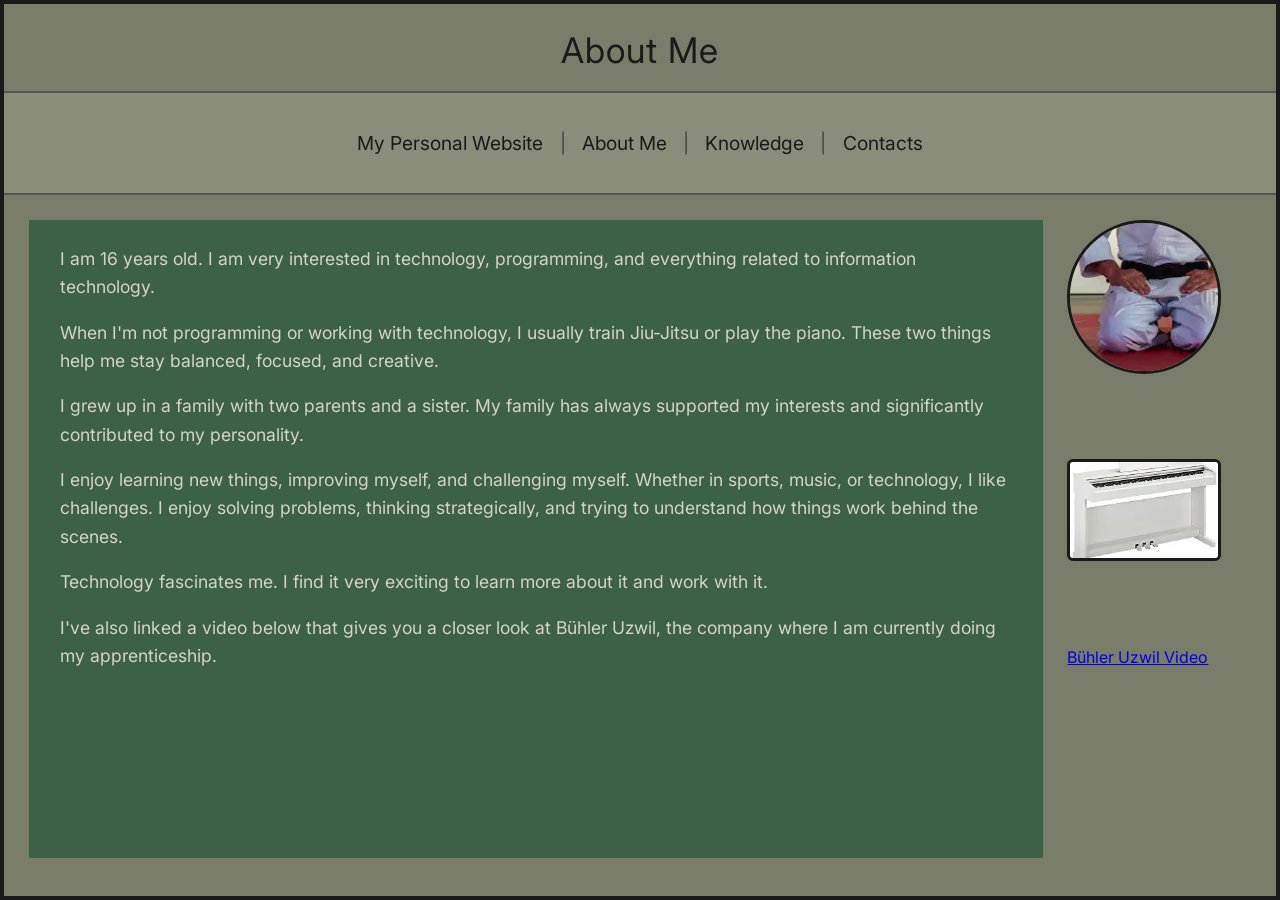
==== AboutMe.html @ 20c53715 "1" ====
<!DOCTYPE html>
<html lang="de">
<head>
  <meta charset="UTF-8" />
  <title>My Personal Website</title>
  <link rel="stylesheet" href="Projektauftrag.css" />
  <link href="https://fonts.googleapis.com/css2?family=Inter:wght@400;600&display=swap" rel="stylesheet">

</head>
<body>
  <div class="wrapper">
    <header>
      <h1>About Me</h1>
    </header>

     <nav>
      <a href="MyPersonalWebsite.html">My Personal Website</a>
      <span>|</span>
      <a href="AboutMe.html">About Me</a>
      <span>|</span>
      <a href="Knowledge.html">Knowledge</a>
      <span>|</span>
      <a href="Contacts.html">Contacts</a>
    </nav>
    <main>
  <div class="content-row">
    
    <div class="intro-box">
      
<p>I am 16 years old. I am very interested in technology, programming, and everything related to information technology.</p>
<p>When I'm not programming or working with technology, I usually train Jiu-Jitsu or play the piano. These two things help me stay balanced, focused, and creative.</p>
<p>I grew up in a family with two parents and a sister. My family has always supported my interests and significantly contributed to my personality.</p>
<p>I enjoy learning new things, improving myself, and challenging myself. Whether in sports, music, or technology, I like challenges. I enjoy solving problems, thinking strategically, and trying to understand how things work behind the scenes.</p>
<p>Technology fascinates me. I find it very exciting to learn more about it and work with it.</p>
<p>I've also linked a video below that gives you a closer look at Bühler Uzwil, the company where I am currently doing my apprenticeship.</p>

  </div>

    <div class="photo-column">
      <div class="photo-box oval">
        <img src="Bild.webp" alt="Mein Bild" />
      </div>
      <div class="photo-box rect">
        <img src="EPiano.webp" alt="Photo 1" />
      </div>
       <div class="videolink">
        <a href="https://www.youtube.com/watch?v=l0rU6ODYxSk">Bühler Uzwil Video</a>
      </div>
    </div>

  </div>
</main>
  </div>
</body>
</html>
---- Projektauftrag.css ----
* {
  margin: 0;
  padding: 0;
  box-sizing: border-box;
}

html, body {
  height: 100%;
}

body {
  background-color: #7a7d6a;
  font-family: 'Inter', sans-serif;
  min-height: 100vh;
  display: flex;
  flex-direction: column;
}

.wrapper {
  width: 100%;
  flex: 1;
  display: flex;
  flex-direction: column;
  border: 4px solid #1a1a1a;
  background-color: #7a7d6a;
}

header {
  background-color: #7a7d6a;
  text-align: center;
  padding: 2% 2% 1.5%;
  border-bottom: 2px solid #555;
}

header h1 {
  font-size: clamp(1.2rem, 3vw, 2.2rem);
  font-weight: normal;
  color: #1a1a1a;
  letter-spacing: 0.03em;
}

nav {
  background-color: #8a8d7a;
  text-align: center;
  padding: 3% 2%;
  border-bottom: 2px solid #555;
}

nav a {
  color: #1a1a1a;
  text-decoration: none;
  font-size: 1.2em;
  margin: 0 1%;
}

nav a:hover {
  text-decoration: underline;
}

nav span {
  color: #444;
  font-size: 1.2em;
}

main {
  padding: 2% 2% 3%;
  background-color: #7a7d6a;
  flex: 1;
}

.content-row {
  display: flex;
  gap: 2%;
  height: 100%;
  align-items: flex-start;
}

.intro-box {
  background-color: #3d6145;
  padding: 2% 2.5%;
  color: #d4d4c8;
  font-size: clamp(0.9rem, 1.5vw, 1.1rem);
  line-height: 1.6;
  flex: 1;
  height: 100%;
  width: 100%;
}

.intro-box p + p {
  margin-top: 1em;
}

.intro-box ul {
  margin-top: 2em;
}

.form-hint {
  margin-top: 1.5em;
  color: #d4d4c8;
}

.ContactsImages {
  background-color: #3d6145;
  padding: 1.5%;
  color: #d4d4c8;
  display: flex;
  flex-direction: column;
  gap: 1em;
  height: 100%;
}

.photo-box img {
  width: 100%;
  height: 100%;
  object-fit: cover;
  display: block;
}

.photo-column {
  display: flex;
  flex-direction: column;
  justify-content: space-between;
  height: 70%;
  min-width: 15%;
}

.photo-box.oval {
  width: clamp(100px, 12vw, 180px);
  height: clamp(100px, 12vw, 180px);
  border-radius: 50%;
  overflow: hidden;
  background-color: #3d6145;
  border: 3px solid #1a1a1a;
}

.photo-box.rect {
  width: clamp(100px, 12vw, 180px);
  height: clamp(70px, 8vw, 130px);
  border-radius: 6px;
  overflow: hidden;
  background-color: #3d6145;
  border: 3px solid #1a1a1a;
}

.side-column {
  display: flex;
  flex-direction: column;
  gap: 1em;
  width: 20%;
  min-width: 15%;
}

.side-box {
  background-color: #3d6145;
  padding: 1.5%;
  color: #d4d4c8;
  font-size: clamp(0.85rem, 1.3vw, 1rem);
  line-height: 1.6;
  flex: 1;
  width: 100%;
  height: 100%;
}

form {
  display: flex;
  flex-direction: column;
  gap: 0.8em;
  margin-top: 3em;
}

.form-group {
  display: flex;
  flex-direction: column;
  gap: 0.3em;
}

.form-group label {
  color: #d4d4c8;
  font-size: 0.9em;
}

.form-group input,
.form-group textarea {
  background-color: #2e4f36;
  border: 1px solid #5a7a62;
  color: #eceee4;
  padding: 0.5em 0.8em;
  border-radius: 4px;
  font-family: 'Inter', sans-serif;
  font-size: 1em;
}

.form-group input::placeholder,
.form-group textarea::placeholder {
  color: #8aaa90;
}

button[type="submit"] {
  background-color: #2e4f36;
  color: #eceee4;
  border: 1px solid #5a7a62;
  padding: 0.6em 1.5em;
  border-radius: 4px;
  cursor: pointer;
  font-family: 'Inter', sans-serif;
  font-size: 1em;
  align-self: flex-start;
  width: auto;
}

button[type="submit"]:hover {
  background-color: #3d6145;
}

@media (max-width: 768px) {
  nav a, nav span { font-size: 1.2em; }

  .content-row { flex-direction: column; }

  .photo-column {
    flex-direction: row;
    justify-content: center;
    width: 100%;
    min-width: unset;
  }

  .side-column {
    width: 100%;
    min-width: unset;
    flex-direction: row;
  }

  .intro-box { font-size: 0.95rem; }
}

@media (max-width: 480px) {
  nav { padding: 3% 2%; }

  nav a {
    font-size: 1.2em;
    display: inline-block;
    margin: 2% 3%;
  }

  nav span { font-size: 1.2em; }

  .content-row {
    flex-direction: column;
    gap: 4%;
  }

  .photo-column {
    flex-direction: row;
    justify-content: center;
    width: 100%;
    min-width: unset;
  }

  .intro-box {
    padding: 4% 3%;
    line-height: 1.8;
    color: #eceee4;
  }
}

@media (max-width: 360px) {
  nav a { margin: 2% 2%; }

  .photo-column {
    flex-direction: column;
    align-items: center;
  }
}
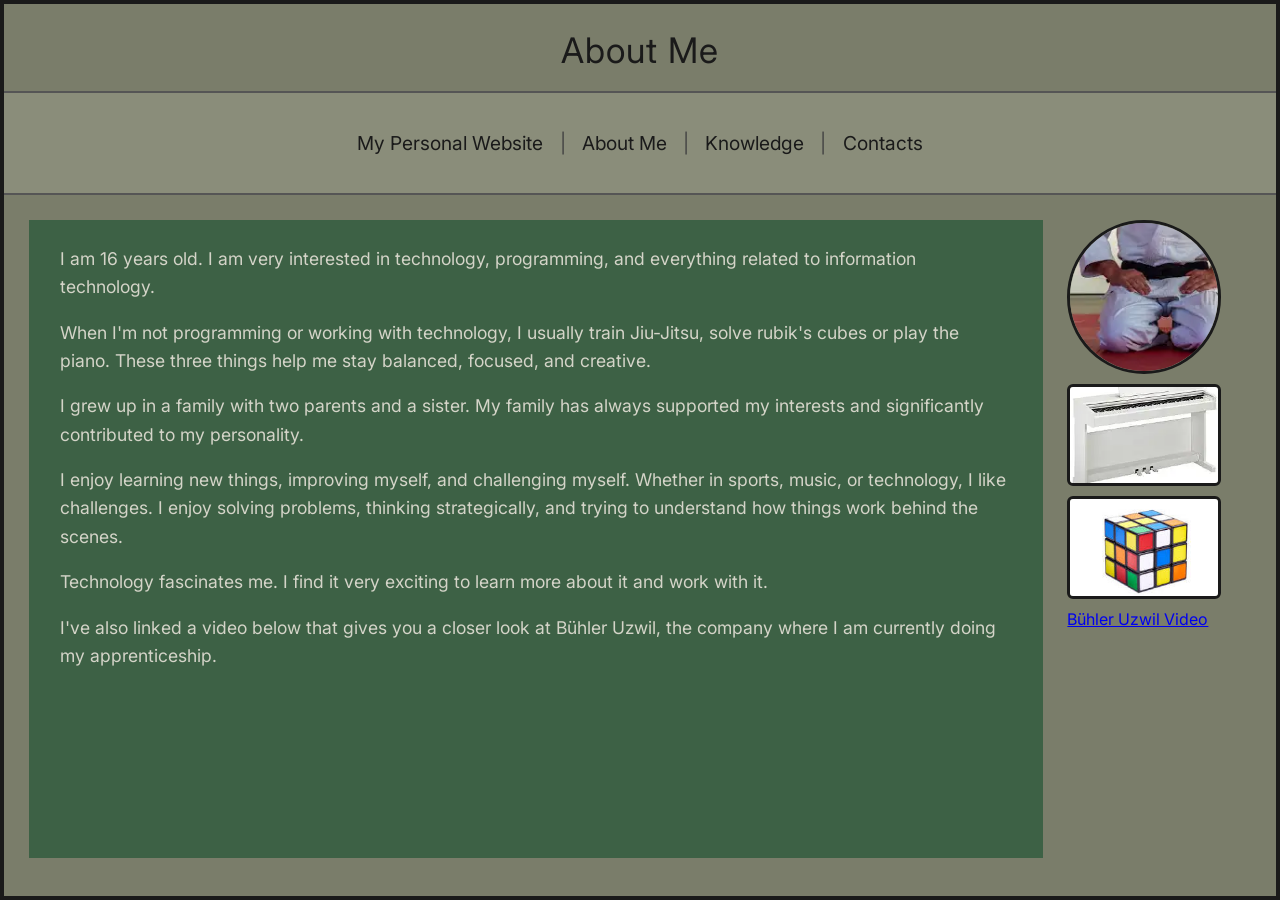
==== commit 73137d82: "Letzte Änderungen vorgenommen" ====
--- a/AboutMe.html
+++ b/AboutMe.html
@@ -28,7 +28,7 @@
     <div class="intro-box">
       
 <p>I am 16 years old. I am very interested in technology, programming, and everything related to information technology.</p>
-<p>When I'm not programming or working with technology, I usually train Jiu-Jitsu or play the piano. These two things help me stay balanced, focused, and creative.</p>
+<p>When I'm not programming or working with technology, I usually train Jiu-Jitsu, solve rubik's cubes or play the piano. These three things help me stay balanced, focused, and creative.</p>
 <p>I grew up in a family with two parents and a sister. My family has always supported my interests and significantly contributed to my personality.</p>
 <p>I enjoy learning new things, improving myself, and challenging myself. Whether in sports, music, or technology, I like challenges. I enjoy solving problems, thinking strategically, and trying to understand how things work behind the scenes.</p>
 <p>Technology fascinates me. I find it very exciting to learn more about it and work with it.</p>
@@ -43,6 +43,9 @@
       <div class="photo-box rect">
         <img src="EPiano.webp" alt="Photo 1" />
       </div>
+      <div class="photo-box rect">
+        <img src="Zauberwürfel.jpg" alt="Photo 1" />
+      </div>
        <div class="videolink">
         <a href="https://www.youtube.com/watch?v=l0rU6ODYxSk">Bühler Uzwil Video</a>
       </div>
--- a/Projektauftrag.css
+++ b/Projektauftrag.css
@@ -120,10 +120,9 @@
   display: flex;
   flex-direction: column;
   justify-content: space-between;
-  height: 70%;
+  gap: 10px;
   min-width: 15%;
 }
-
 .photo-box.oval {
   width: clamp(100px, 12vw, 180px);
   height: clamp(100px, 12vw, 180px);
@@ -145,20 +144,22 @@
 .side-column {
   display: flex;
   flex-direction: column;
-  gap: 1em;
+  gap: 20px;
   width: 20%;
   min-width: 15%;
+  height: 100%
 }
 
 .side-box {
   background-color: #3d6145;
-  padding: 1.5%;
+  padding: 10px;
   color: #d4d4c8;
   font-size: clamp(0.85rem, 1.3vw, 1rem);
   line-height: 1.6;
   flex: 1;
   width: 100%;
   height: 100%;
+  gap: 20px;
 }
 
 form {
@@ -270,4 +271,69 @@
     flex-direction: column;
     align-items: center;
   }
+}
+
+
+@media (max-width: 768px) {
+  nav a, nav span { font-size: 1.2em; }
+
+  .content-row { flex-direction: column; }
+
+  .photo-column {
+    flex-direction: row;
+    justify-content: center;
+    width: 100%;
+    min-width: unset;
+  }
+
+  .side-column {
+    width: 100%;
+    min-width: unset;
+    flex-direction: row;
+  }
+
+  .intro-box { font-size: 0.95rem; }
+
+  .side-box { height: auto; }
+}
+
+@media (max-width: 480px) {
+  nav { padding: 3% 2%; }
+
+  nav a {
+    font-size: 1.2em;
+    display: inline-block;
+    margin: 2% 3%;
+  }
+
+  nav span { font-size: 1.2em; }
+
+  .content-row {
+    flex-direction: column;
+    gap: 4%;
+  }
+
+  .photo-column {
+    flex-direction: row;
+    justify-content: center;
+    width: 100%;
+    min-width: unset;
+  }
+
+  .intro-box {
+    padding: 4% 3%;
+    line-height: 1.8;
+    color: #eceee4;
+  }
+
+  .side-column { flex-direction: column; }
+}
+
+@media (max-width: 360px) {
+  nav a { margin: 2% 2%; }
+
+  .photo-column {
+    flex-direction: column;
+    align-items: center;
+  }
 }
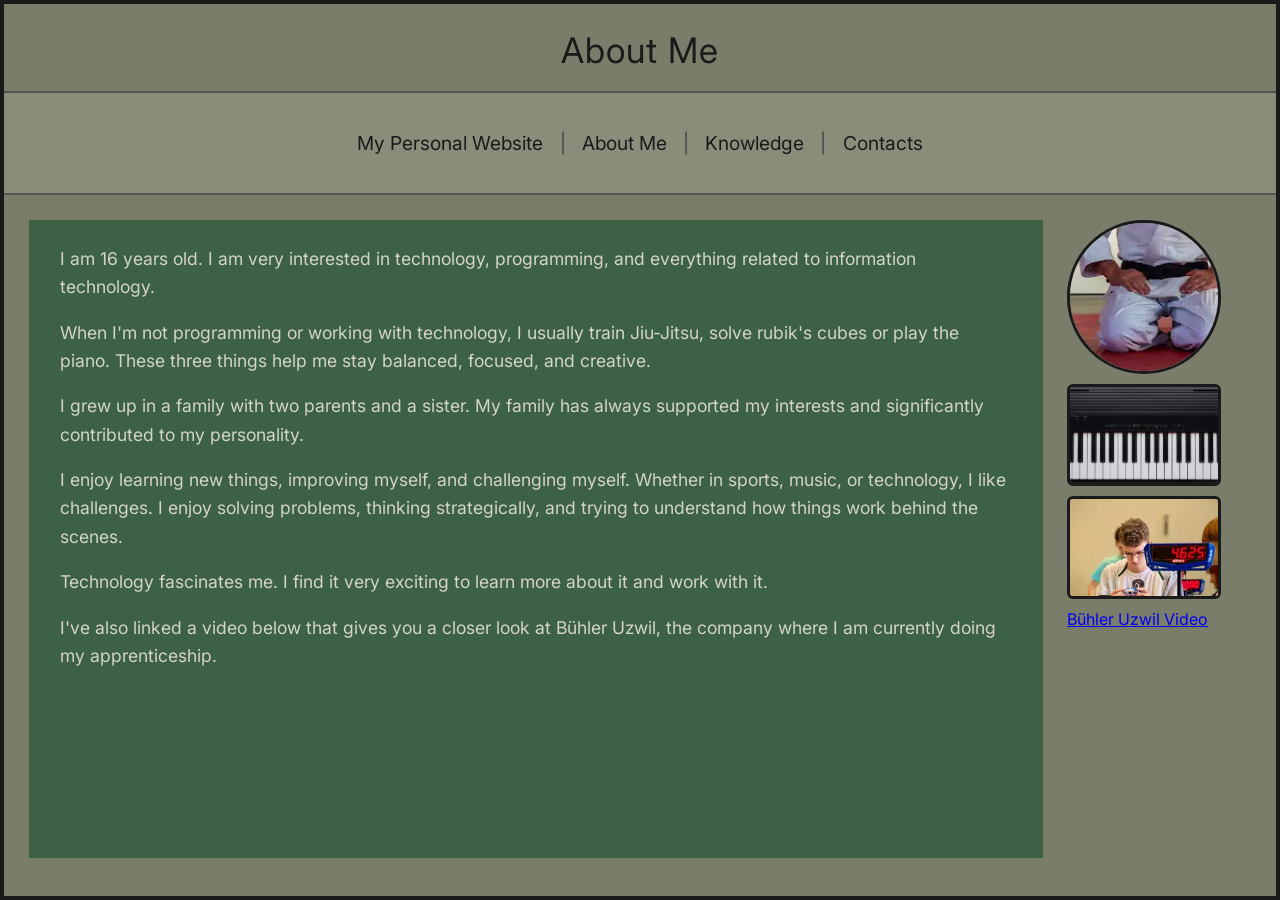
==== commit c909ee2d: "Bilder verändert" ====
--- a/AboutMe.html
+++ b/AboutMe.html
@@ -41,10 +41,10 @@
         <img src="Bild.webp" alt="Mein Bild" />
       </div>
       <div class="photo-box rect">
-        <img src="EPiano.webp" alt="Photo 1" />
+        <img src="EPiano.jpg" alt="Photo 1" />
       </div>
       <div class="photo-box rect">
-        <img src="Zauberwürfel.jpg" alt="Photo 1" />
+        <img src="Zauberwürfel.webp" alt="Photo 1" />
       </div>
        <div class="videolink">
         <a href="https://www.youtube.com/watch?v=l0rU6ODYxSk">Bühler Uzwil Video</a>
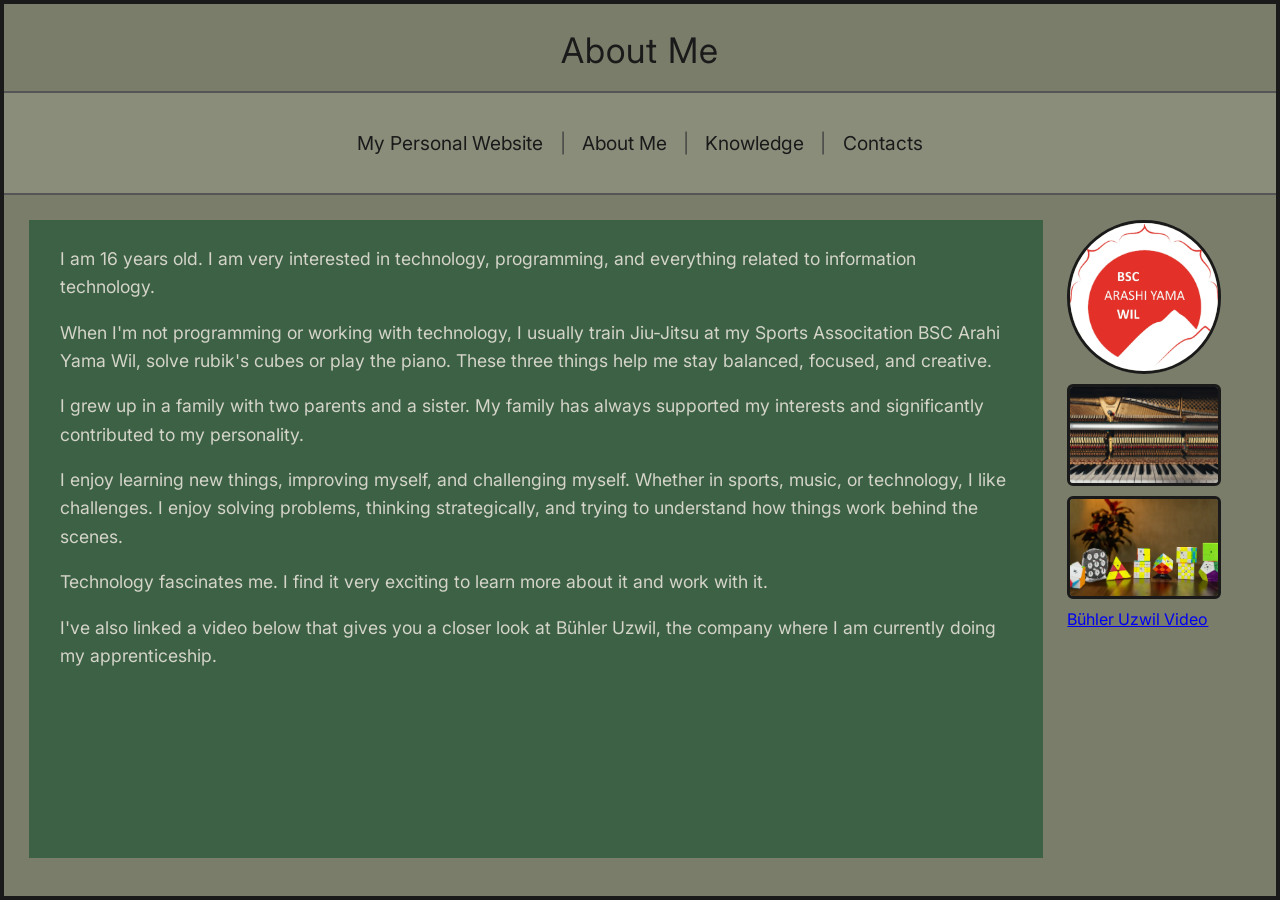
==== commit 943beb97: "Bessere Bilder hinzugefügt" ====
--- a/AboutMe.html
+++ b/AboutMe.html
@@ -28,7 +28,7 @@
     <div class="intro-box">
       
 <p>I am 16 years old. I am very interested in technology, programming, and everything related to information technology.</p>
-<p>When I'm not programming or working with technology, I usually train Jiu-Jitsu, solve rubik's cubes or play the piano. These three things help me stay balanced, focused, and creative.</p>
+<p>When I'm not programming or working with technology, I usually train Jiu-Jitsu at my Sports Associtation BSC Arahi Yama Wil, solve rubik's cubes or play the piano. These three things help me stay balanced, focused, and creative.</p>
 <p>I grew up in a family with two parents and a sister. My family has always supported my interests and significantly contributed to my personality.</p>
 <p>I enjoy learning new things, improving myself, and challenging myself. Whether in sports, music, or technology, I like challenges. I enjoy solving problems, thinking strategically, and trying to understand how things work behind the scenes.</p>
 <p>Technology fascinates me. I find it very exciting to learn more about it and work with it.</p>
@@ -38,10 +38,10 @@
 
     <div class="photo-column">
       <div class="photo-box oval">
-        <img src="Bild.webp" alt="Mein Bild" />
+        <img src="BSC_Logo.webp" alt="Mein Bild" />
       </div>
       <div class="photo-box rect">
-        <img src="EPiano.jpg" alt="Photo 1" />
+        <img src="Piano.webp" alt="Photo 1" />
       </div>
       <div class="photo-box rect">
         <img src="Zauberwürfel.webp" alt="Photo 1" />
